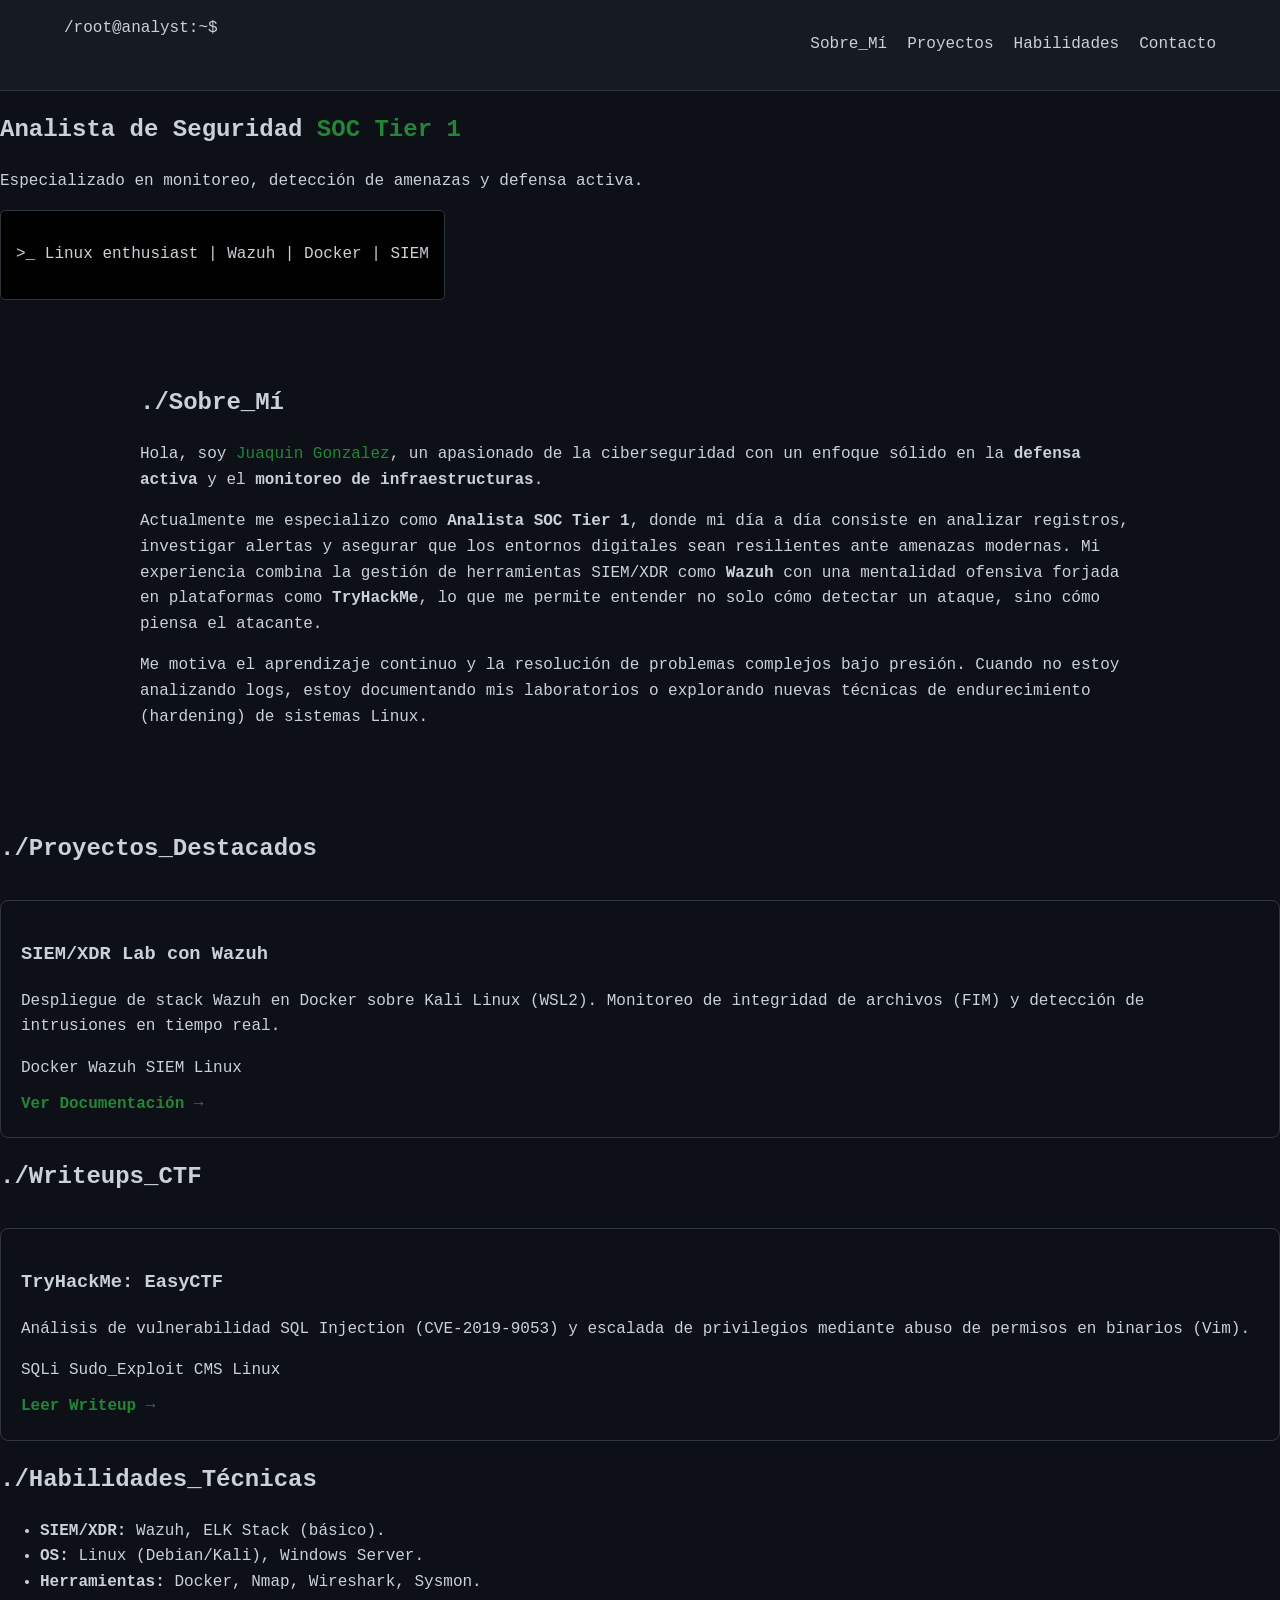
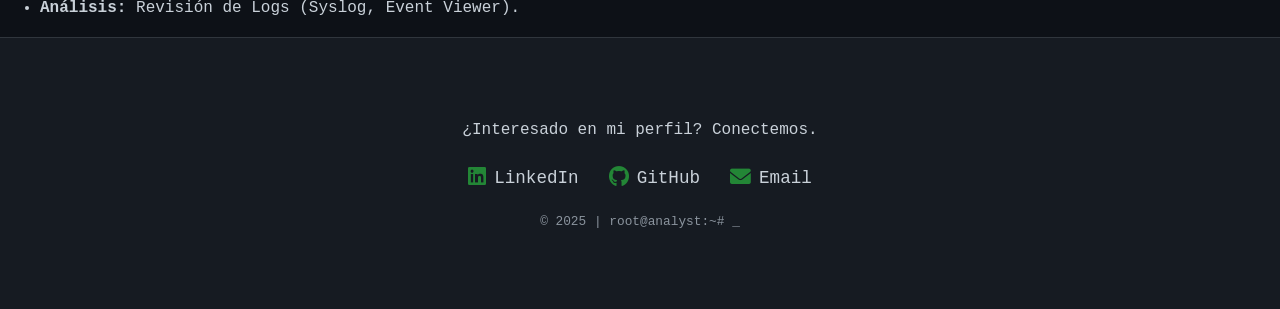
==== index.html @ 407f6c35 "Update index.html" ====
<!DOCTYPE html>
<html lang="es">
<head>
    <meta charset="UTF-8">
    <meta name="viewport" content="width=device-width, initial-scale=1.0">
    <title>Cyber Portfolio | SOC Analyst Tier 1</title>
    <link rel="stylesheet" href="css/style.css">
    <link rel="stylesheet" href="https://cdnjs.cloudflare.com/ajax/libs/font-awesome/6.0.0/css/all.min.css">
</head>
<body>

    <header>
        <nav>
            <div class="logo">/root@analyst:~$</div>
            <ul>
                <li><a href="#about">Sobre_Mí</a></li>
                <li><a href="#projects">Proyectos</a></li>
                <li><a href="#skills">Habilidades</a></li>
                <li><a href="#contact">Contacto</a></li>
            </ul>
        </nav>
    </header>

    <section id="hero">
        <div class="hero-content">
            <h1>Analista de Seguridad <span class="highlight">SOC Tier 1</span></h1>
            <p>Especializado en monitoreo, detección de amenazas y defensa activa.</p>
            <div class="terminal-window">
                <p>>_ Linux enthusiast | Wazuh | Docker | SIEM</p>
            </div>
        </div>
    </section>

    <section id="about">
        <h2>./Sobre_Mí</h2>
        <div class="about-container">
            <p>
                Hola, soy <span class="highlight">Juaquin Gonzalez</span>, un apasionado de la ciberseguridad con un enfoque sólido en la <strong>defensa activa</strong> y el <strong>monitoreo de infraestructuras</strong>. 
            </p>
            <p>
                Actualmente me especializo como <strong>Analista SOC Tier 1</strong>, donde mi día a día consiste en analizar registros, investigar alertas y asegurar que los entornos digitales sean resilientes ante amenazas modernas. Mi experiencia combina la gestión de herramientas SIEM/XDR como <strong>Wazuh</strong> con una mentalidad ofensiva forjada en plataformas como <strong>TryHackMe</strong>, lo que me permite entender no solo cómo detectar un ataque, sino cómo piensa el atacante.
            </p>
            <p>
                Me motiva el aprendizaje continuo y la resolución de problemas complejos bajo presión. Cuando no estoy analizando logs, estoy documentando mis laboratorios o explorando nuevas técnicas de endurecimiento (hardening) de sistemas Linux.
            </p>
        </div>
    </section>

    <section id="projects">
        <h2>./Proyectos_Destacados</h2>
        <div class="project-grid">
            <article class="project-card">
                <h3>SIEM/XDR Lab con Wazuh</h3>
                <p>Despliegue de stack Wazuh en Docker sobre Kali Linux (WSL2). Monitoreo de integridad de archivos (FIM) y detección de intrusiones en tiempo real.</p>
                <div class="tags">
                    <span>Docker</span> <span>Wazuh</span> <span>SIEM</span> <span>Linux</span>
                </div>
                <a href="projects/wazuh-lab.html" class="btn">Ver Documentación →</a>
            </article>
        </div>
    </section>

    <section id="writeups">
        <h2>./Writeups_CTF</h2>
        <div class="project-grid" id="writeups-grid">
            <article class="project-card">
                <h3>TryHackMe: EasyCTF</h3>
                <p>Análisis de vulnerabilidad SQL Injection (CVE-2019-9053) y escalada de privilegios mediante abuso de permisos en binarios (Vim).</p>
                <div class="tags">
                    <span>SQLi</span> <span>Sudo_Exploit</span> <span>CMS</span> <span>Linux</span>
                </div>
                <a href="writeup.html?id=easyctf" class="btn">Leer Writeup →</a>
            </article>
        </div>
    </section>

    <section id="skills">
        <h2>./Habilidades_Técnicas</h2>
        <div class="skills-container">
            <ul>
                <li><strong>SIEM/XDR:</strong> Wazuh, ELK Stack (básico).</li>
                <li><strong>OS:</strong> Linux (Debian/Kali), Windows Server.</li>
                <li><strong>Herramientas:</strong> Docker, Nmap, Wireshark, Sysmon.</li>
                <li><strong>Análisis:</strong> Revisión de Logs (Syslog, Event Viewer).</li>
            </ul>
        </div>
    </section>

    <footer id="contact">
        <p>¿Interesado en mi perfil? Conectemos.</p>
        <div class="social-links">
            <a href="https://www.linkedin.com/in/juaquin-gonzalez-483a16198/" target="_blank">
                <i class="fab fa-linkedin"></i> LinkedIn
            </a>
            <a href="https://github.com/juakolp25" target="_blank">
                <i class="fab fa-github"></i> GitHub
            </a>
            <a href="mailto:juaquingonzalez012@gmail.com">
                <i class="fas fa-envelope"></i> Email
            </a>
        </div>
        <p style="margin-top: 20px; font-size: 0.8rem; color: #8b949e;">
            &copy; 2025 | root@analyst:~# _
        </p>
    </footer>

</body>
</html>
---- css/style.css ----
:root {
    --bg-color: #0d1117;
    --text-color: #c9d1d9;
    --accent-color: #238636; /* Verde GitHub */
    --header-color: #161b22;
}

body {
    background-color: var(--bg-color);
    color: var(--text-color);
    font-family: 'Courier New', Courier, monospace;
    line-height: 1.6;
    margin: 0;
}

nav {
    display: flex;
    justify-content: space-between;
    padding: 1rem 5%;
    background: var(--header-color);
    border-bottom: 1px solid #30363d;
}

nav ul { display: flex; list-style: none; }
nav ul li { margin-left: 20px; }
nav a { color: var(--text-color); text-decoration: none; }
nav a:hover { color: var(--accent-color); }

.highlight { color: var(--accent-color); }

.terminal-window {
    background: #000;
    padding: 15px;
    border-radius: 5px;
    border: 1px solid #30363d;
    display: inline-block;
}

.project-grid {
    display: grid;
    grid-template-columns: repeat(auto-fit, minmax(280px, 1fr));
    gap: 20px;
    margin-top: 2rem;
}

.project-card {
    border: 1px solid #30363d;
    padding: 20px;
    border-radius: 8px;
    transition: 0.3s;
}

.project-card:hover { border-color: var(--accent-color); }

.btn {
    display: inline-block;
    margin-top: 10px;
    color: var(--accent-color);
    text-decoration: none;
    font-weight: bold;
}

/* --- Estilos para Writeups y Proyectos --- */

#writeup {
    padding: 2rem 10%;
    max-width: 1000px;
    margin: 0 auto;
}

.writeup-content h2 {
    color: var(--accent-color);
    border-bottom: 1px solid #30363d;
    padding-bottom: 10px;
    margin-top: 30px;
}

.writeup-content h3 {
    margin-top: 20px;
}

.project-img-full {
    width: 100%;
    max-width: 900px;
    height: auto;
    border: 1px solid #30363d;
    border-radius: 8px;
    margin: 2rem auto;
    display: block;
}

.writeup-content ul {
    padding-left: 20px;
}

.writeup-content li {
    margin-bottom: 10px;
}

.date {
    font-style: italic;
    color: #8b949e; /* Gris suave para fechas */
}

code {
    background-color: #161b22;
    padding: 2px 6px;
    border-radius: 4px;
    color: #ff7b72; /* Color rojizo para código/comandos */
}

/* --- Estilos para la sección Sobre Mí --- */

#about {
    padding: 4rem 5%;
    max-width: 1000px;
    margin: 0 auto;
}

.about-wrapper {
    display: flex;
    align-items: center;
    gap: 40px;
    background: var(--header-color);
    padding: 30px;
    border: 1px solid #30363d;
    border-radius: 8px;
}

.about-icon {
    font-size: 5rem;
    color: var(--accent-color);
    flex-shrink: 0;
}

.about-text p {
    margin-bottom: 1rem;
    text-align: left; /* Alineación a la izquierda para que no se vea raro el espacio */
}

footer {
    padding: 4rem 5%;
    background: var(--header-color);
    text-align: center;
    border-top: 1px solid #30363d;
}

.social-links {
    display: flex;
    justify-content: center;
    gap: 30px;
    margin-top: 20px;
    flex-wrap: wrap;
}

.social-links a {
    color: var(--text-color);
    text-decoration: none;
    font-size: 1.1rem;
    transition: 0.3s;
    display: flex;
    align-items: center;
    gap: 8px;
}

.social-links a i {
    color: var(--accent-color);
    font-size: 1.3rem;
}

.social-links a:hover {
    color: var(--accent-color);
    transform: translateY(-3px);
}

/* Para que en el celular se ponga uno debajo del otro */
@media (max-width: 768px) {
    .about-wrapper {
        flex-direction: column;
        text-align: center;
    }
}

/* --- Navegación Responsiva --- */

@media (max-width: 768px) {
    nav {
        flex-direction: column; /* Pone el logo arriba y los links abajo */
        align-items: center;
        padding: 1rem 0;
    }

    nav ul {
        flex-wrap: wrap; /* Permite que los links salten de línea si no caben */
        justify-content: center;
        padding: 0;
        margin-top: 15px;
    }

    nav ul li {
        margin: 5px 10px; /* Espaciado más equilibrado en móvil */
    }

    #hero h1 {
        font-size: 1.5rem; /* Achica un poco el título para que no se corte */
    }
}
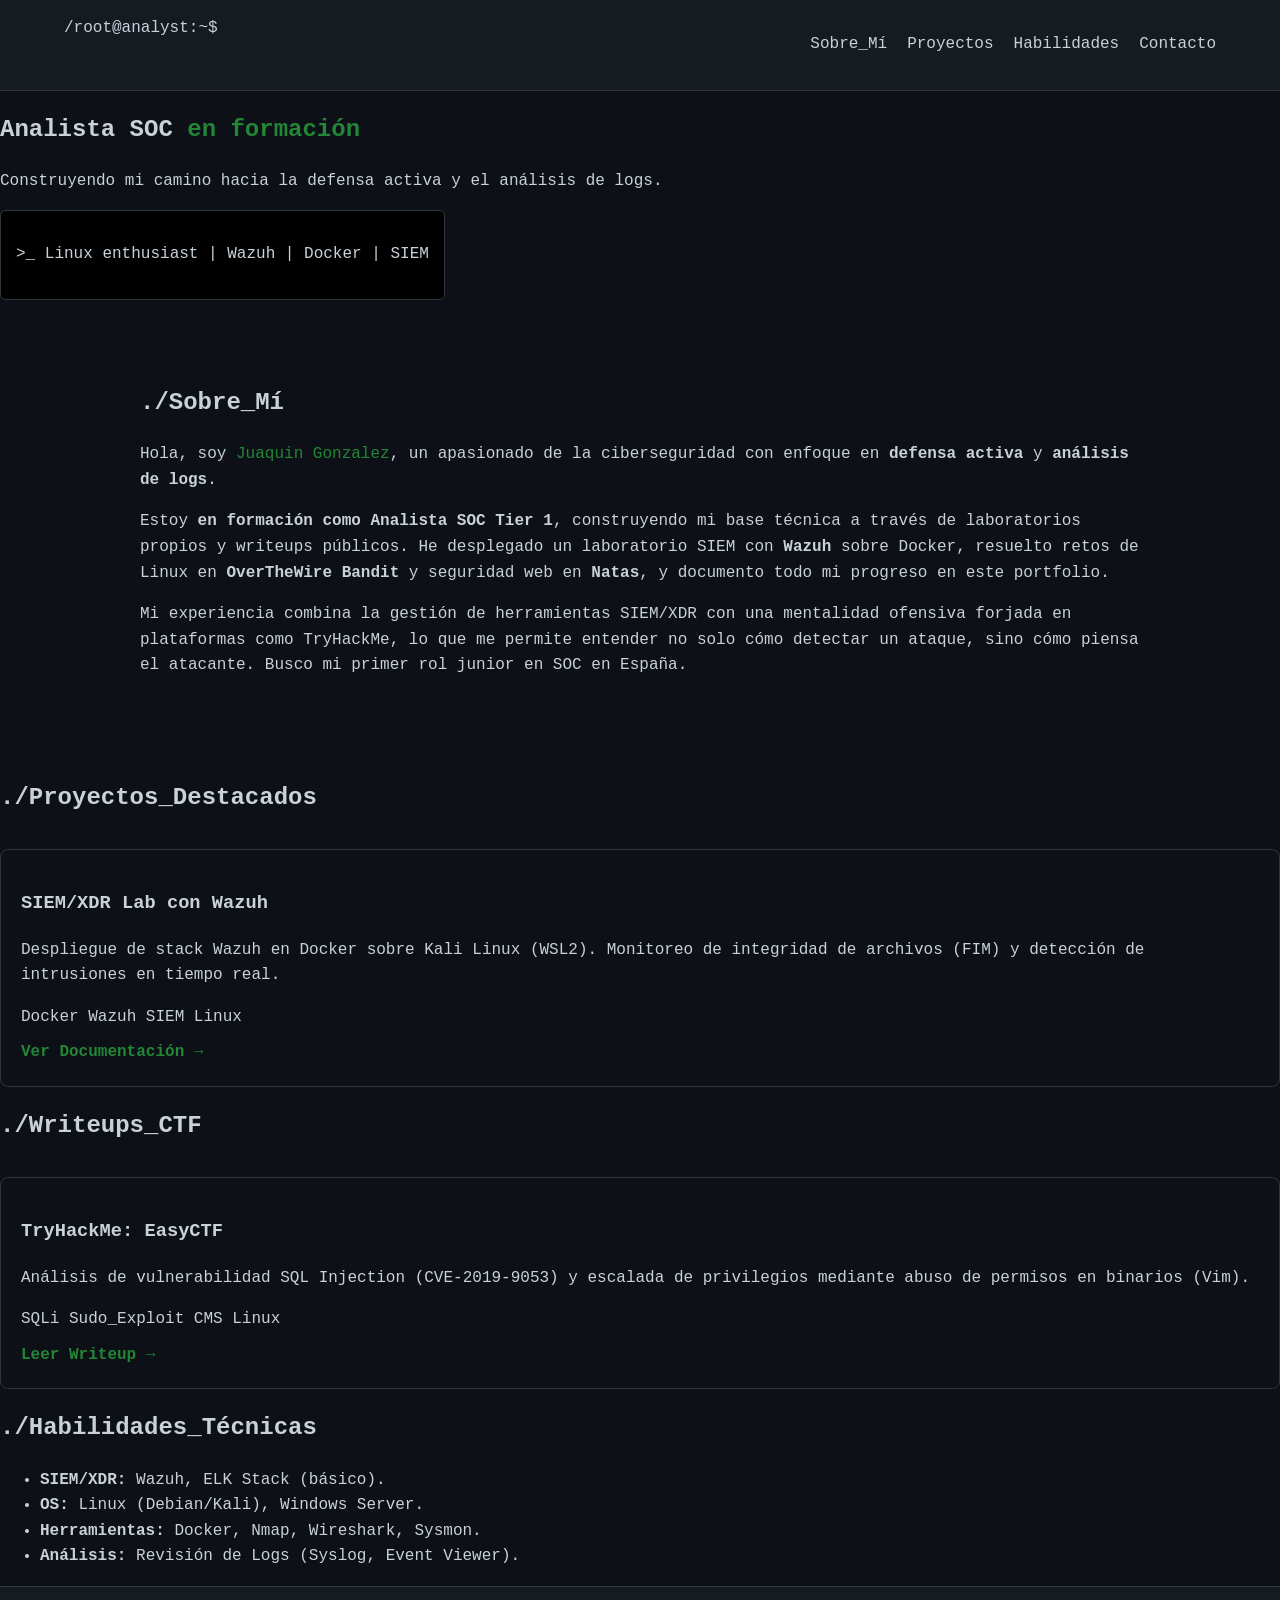
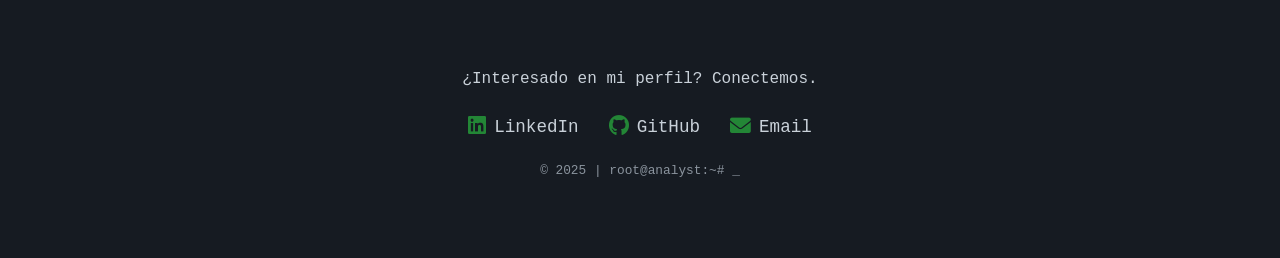
==== commit 64c7a572: "Update index.html" ====
--- a/index.html
+++ b/index.html
@@ -3,7 +3,7 @@
 <head>
     <meta charset="UTF-8">
     <meta name="viewport" content="width=device-width, initial-scale=1.0">
-    <title>Cyber Portfolio | SOC Analyst Tier 1</title>
+    <title>Cyber Portfolio | Analista SOC en Formación</title>
     <link rel="stylesheet" href="css/style.css">
     <link rel="stylesheet" href="https://cdnjs.cloudflare.com/ajax/libs/font-awesome/6.0.0/css/all.min.css">
 </head>
@@ -23,8 +23,8 @@
 
     <section id="hero">
         <div class="hero-content">
-            <h1>Analista de Seguridad <span class="highlight">SOC Tier 1</span></h1>
-            <p>Especializado en monitoreo, detección de amenazas y defensa activa.</p>
+            <h1>Analista SOC <span class="highlight">en formación</span></h1>
+            <p>Construyendo mi camino hacia la defensa activa y el análisis de logs.</p>
             <div class="terminal-window">
                 <p>>_ Linux enthusiast | Wazuh | Docker | SIEM</p>
             </div>
@@ -35,13 +35,13 @@
         <h2>./Sobre_Mí</h2>
         <div class="about-container">
             <p>
-                Hola, soy <span class="highlight">Juaquin Gonzalez</span>, un apasionado de la ciberseguridad con un enfoque sólido en la <strong>defensa activa</strong> y el <strong>monitoreo de infraestructuras</strong>. 
+                Hola, soy <span class="highlight">Juaquin Gonzalez</span>, un apasionado de la ciberseguridad con enfoque en <strong>defensa activa</strong> y <strong>análisis de logs</strong>.
             </p>
             <p>
-                Actualmente me especializo como <strong>Analista SOC Tier 1</strong>, donde mi día a día consiste en analizar registros, investigar alertas y asegurar que los entornos digitales sean resilientes ante amenazas modernas. Mi experiencia combina la gestión de herramientas SIEM/XDR como <strong>Wazuh</strong> con una mentalidad ofensiva forjada en plataformas como <strong>TryHackMe</strong>, lo que me permite entender no solo cómo detectar un ataque, sino cómo piensa el atacante.
+                Estoy <strong>en formación como Analista SOC Tier 1</strong>, construyendo mi base técnica a través de laboratorios propios y writeups públicos. He desplegado un laboratorio SIEM con <strong>Wazuh</strong> sobre Docker, resuelto retos de Linux en <strong>OverTheWire Bandit</strong> y seguridad web en <strong>Natas</strong>, y documento todo mi progreso en este portfolio.
             </p>
             <p>
-                Me motiva el aprendizaje continuo y la resolución de problemas complejos bajo presión. Cuando no estoy analizando logs, estoy documentando mis laboratorios o explorando nuevas técnicas de endurecimiento (hardening) de sistemas Linux.
+                Mi experiencia combina la gestión de herramientas SIEM/XDR con una mentalidad ofensiva forjada en plataformas como TryHackMe, lo que me permite entender no solo cómo detectar un ataque, sino cómo piensa el atacante. Busco mi primer rol junior en SOC en España.
             </p>
         </div>
     </section>
@@ -55,7 +55,7 @@
                 <div class="tags">
                     <span>Docker</span> <span>Wazuh</span> <span>SIEM</span> <span>Linux</span>
                 </div>
-                <a href="projects/wazuh-lab.html" class="btn">Ver Documentación →</a>
+                <a href="proyecto.html?id=wazuh-lab" class="btn">Ver Documentación →</a>
             </article>
         </div>
     </section>
--- a/css/style.css
+++ b/css/style.css
@@ -62,39 +62,41 @@
 
 /* --- Estilos para Writeups y Proyectos --- */
 
-#writeup {
-    padding: 2rem 10%;
-    max-width: 1000px;
-    margin: 0 auto;
-}
-
-.writeup-content h2 {
-    color: var(--accent-color);
-    border-bottom: 1px solid #30363d;
-    padding-bottom: 10px;
-    margin-top: 30px;
-}
-
-.writeup-content h3 {
-    margin-top: 20px;
-}
-
-.project-img-full {
-    width: 100%;
-    max-width: 900px;
-    height: auto;
-    border: 1px solid #30363d;
-    border-radius: 8px;
+#writeup-container,
+#proyecto-container {
+    max-width: 800px;
     margin: 2rem auto;
-    display: block;
-}
-
-.writeup-content ul {
-    padding-left: 20px;
-}
-
-.writeup-content li {
-    margin-bottom: 10px;
+    padding: 2rem;
+    line-height: 1.7;
+}
+
+#writeup-container h1,
+#proyecto-container h1 {
+    font-size: 2rem;
+    margin-bottom: 0.5rem;
+}
+
+#writeup-container .meta,
+#proyecto-container .meta {
+    color: #8b949e;
+    margin-bottom: 1rem;
+}
+
+#writeup-container .tags span,
+#proyecto-container .tags span {
+    display: inline-block;
+    background: #21262d;
+    color: #58a6ff;
+    padding: 2px 8px;
+    border-radius: 4px;
+    font-size: 0.8rem;
+    margin-right: 5px;
+}
+
+#writeup-container .writeup-content h3,
+#proyecto-container .proyecto-content h3 {
+    margin-top: 1.5rem;
+    color: #58a6ff;
 }
 
 .date {
@@ -204,4 +206,4 @@
     #hero h1 {
         font-size: 1.5rem; /* Achica un poco el título para que no se corte */
     }
-}+}
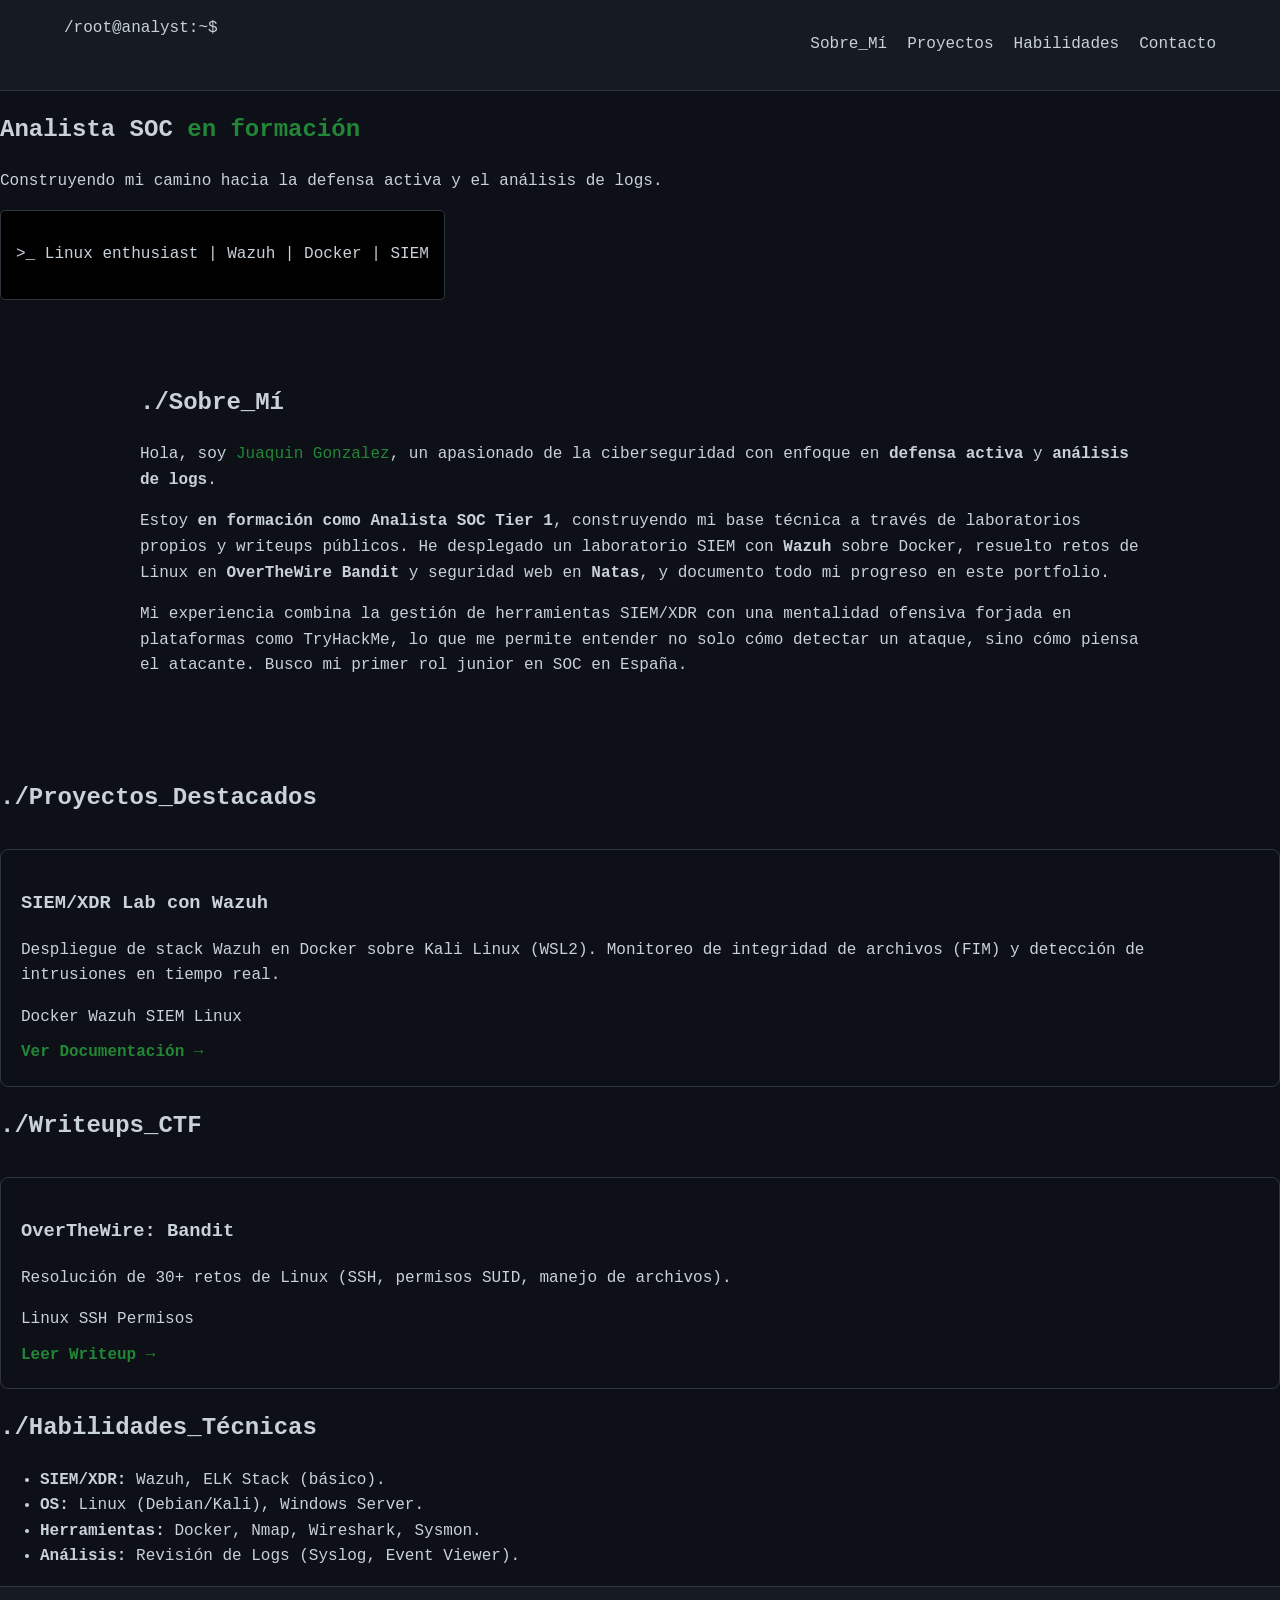
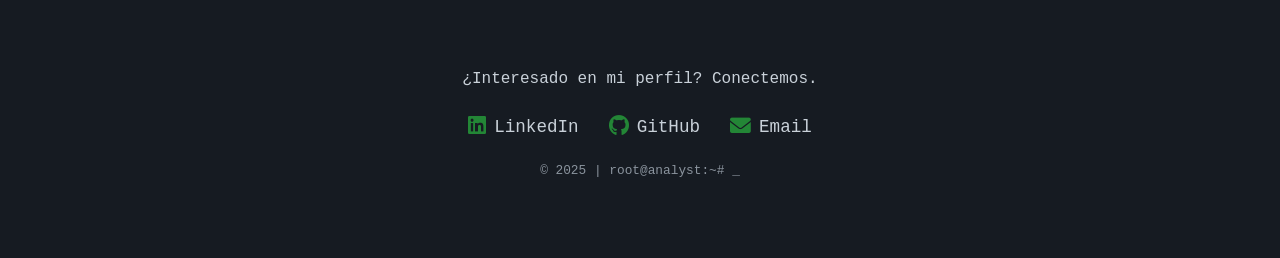
==== commit 4b7a0cc0: "Update index.html" ====
--- a/index.html
+++ b/index.html
@@ -64,12 +64,12 @@
         <h2>./Writeups_CTF</h2>
         <div class="project-grid" id="writeups-grid">
             <article class="project-card">
-                <h3>TryHackMe: EasyCTF</h3>
-                <p>Análisis de vulnerabilidad SQL Injection (CVE-2019-9053) y escalada de privilegios mediante abuso de permisos en binarios (Vim).</p>
+                <h3>OverTheWire: Bandit</h3>
+                <p>Resolución de 30+ retos de Linux (SSH, permisos SUID, manejo de archivos).</p>
                 <div class="tags">
-                    <span>SQLi</span> <span>Sudo_Exploit</span> <span>CMS</span> <span>Linux</span>
+                    <span>Linux</span> <span>SSH</span> <span>Permisos</span>
                 </div>
-                <a href="writeup.html?id=easyctf" class="btn">Leer Writeup →</a>
+                <a href="writeup.html?id=bandit" class="btn">Leer Writeup →</a>
             </article>
         </div>
     </section>
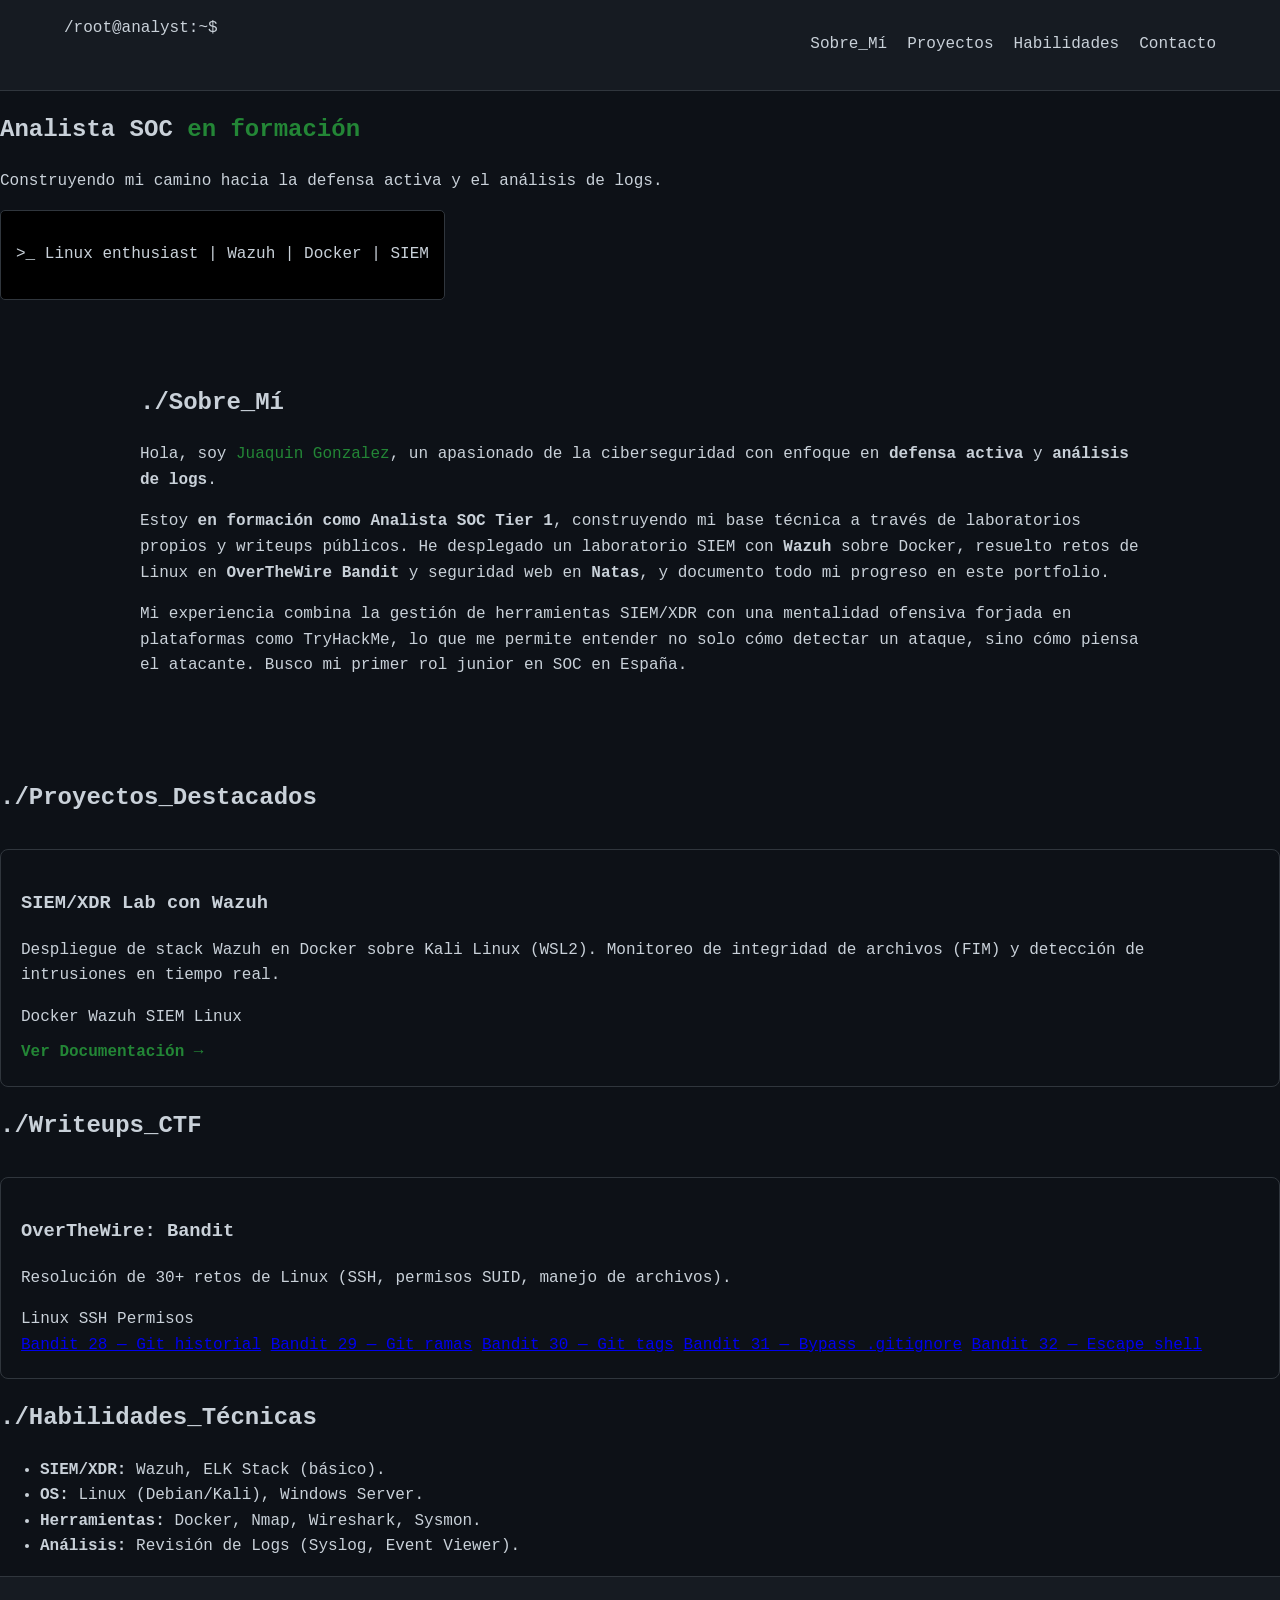
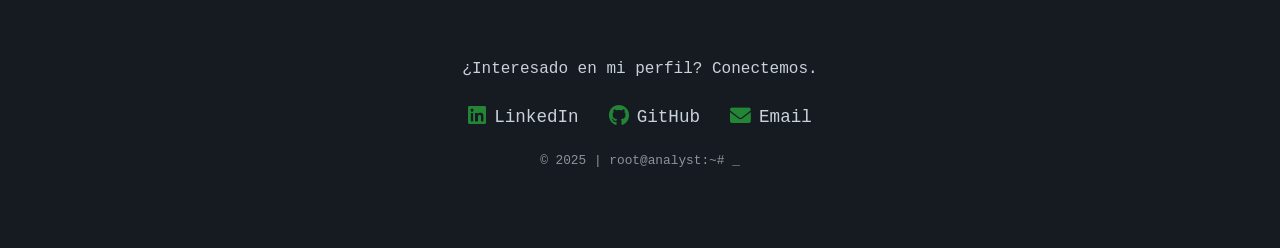
==== commit 02364dd3: "Update index.html" ====
--- a/index.html
+++ b/index.html
@@ -69,7 +69,11 @@
                 <div class="tags">
                     <span>Linux</span> <span>SSH</span> <span>Permisos</span>
                 </div>
-                <a href="writeup.html?id=bandit" class="btn">Leer Writeup →</a>
+                <a href="writeup.html?id=bandit28">Bandit 28 — Git historial</a>
+                <a href="writeup.html?id=bandit29">Bandit 29 — Git ramas</a>
+                <a href="writeup.html?id=bandit30">Bandit 30 — Git tags</a>
+                <a href="writeup.html?id=bandit31">Bandit 31 — Bypass .gitignore</a>
+                <a href="writeup.html?id=bandit32">Bandit 32 — Escape shell</a>
             </article>
         </div>
     </section>
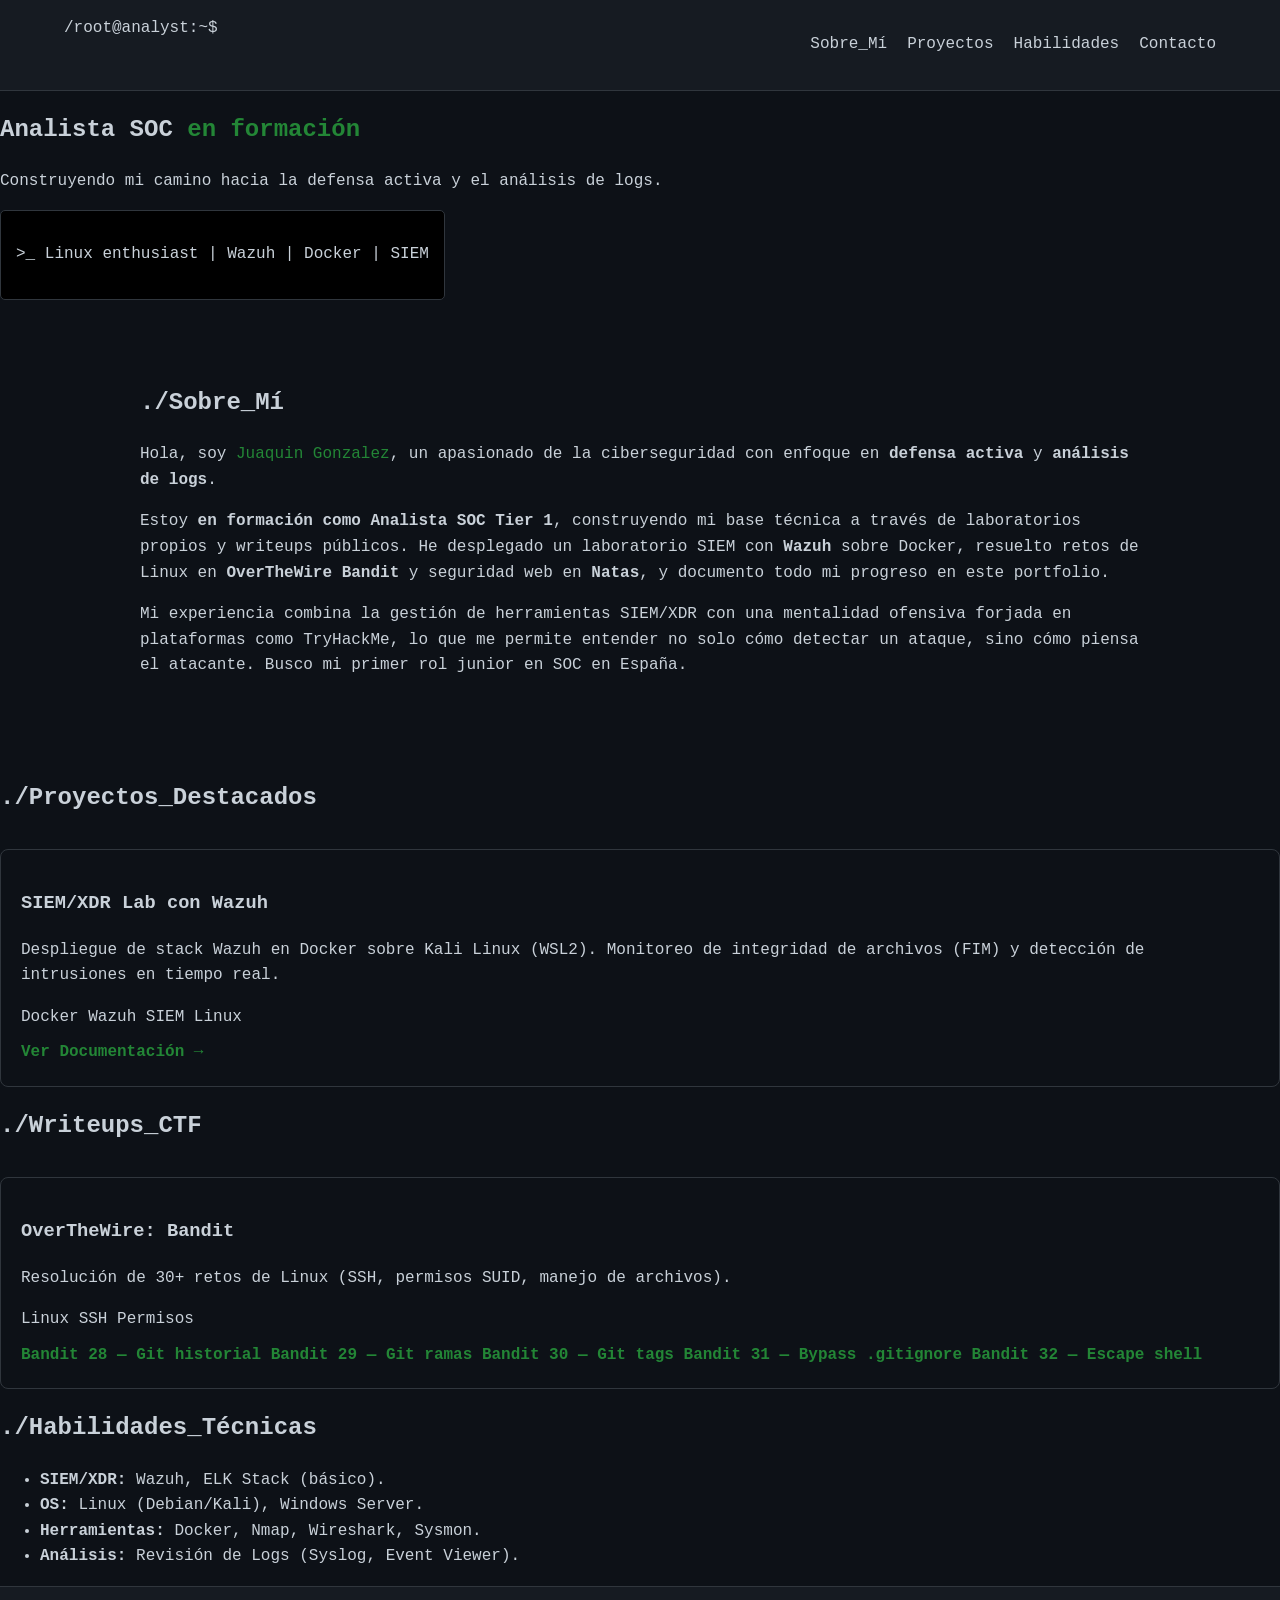
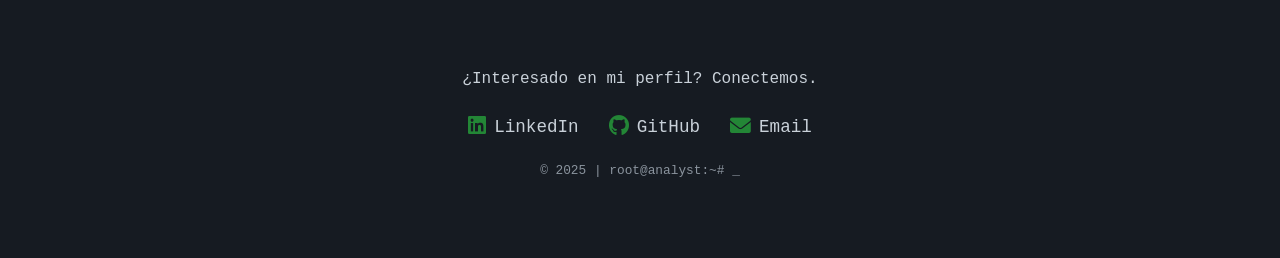
==== commit 014f4c4e: "Update index.html" ====
--- a/index.html
+++ b/index.html
@@ -69,11 +69,11 @@
                 <div class="tags">
                     <span>Linux</span> <span>SSH</span> <span>Permisos</span>
                 </div>
-                <a href="writeup.html?id=bandit28">Bandit 28 — Git historial</a>
-                <a href="writeup.html?id=bandit29">Bandit 29 — Git ramas</a>
-                <a href="writeup.html?id=bandit30">Bandit 30 — Git tags</a>
-                <a href="writeup.html?id=bandit31">Bandit 31 — Bypass .gitignore</a>
-                <a href="writeup.html?id=bandit32">Bandit 32 — Escape shell</a>
+                <a href="writeup.html?id=bandit28" class="btn">Bandit 28 — Git historial</a>
+                <a href="writeup.html?id=bandit29" class="btn">Bandit 29 — Git ramas</a>
+                <a href="writeup.html?id=bandit30" class="btn">Bandit 30 — Git tags</a>
+                <a href="writeup.html?id=bandit31" class="btn">Bandit 31 — Bypass .gitignore</a>
+                <a href="writeup.html?id=bandit32" class="btn">Bandit 32 — Escape shell</a>
             </article>
         </div>
     </section>
